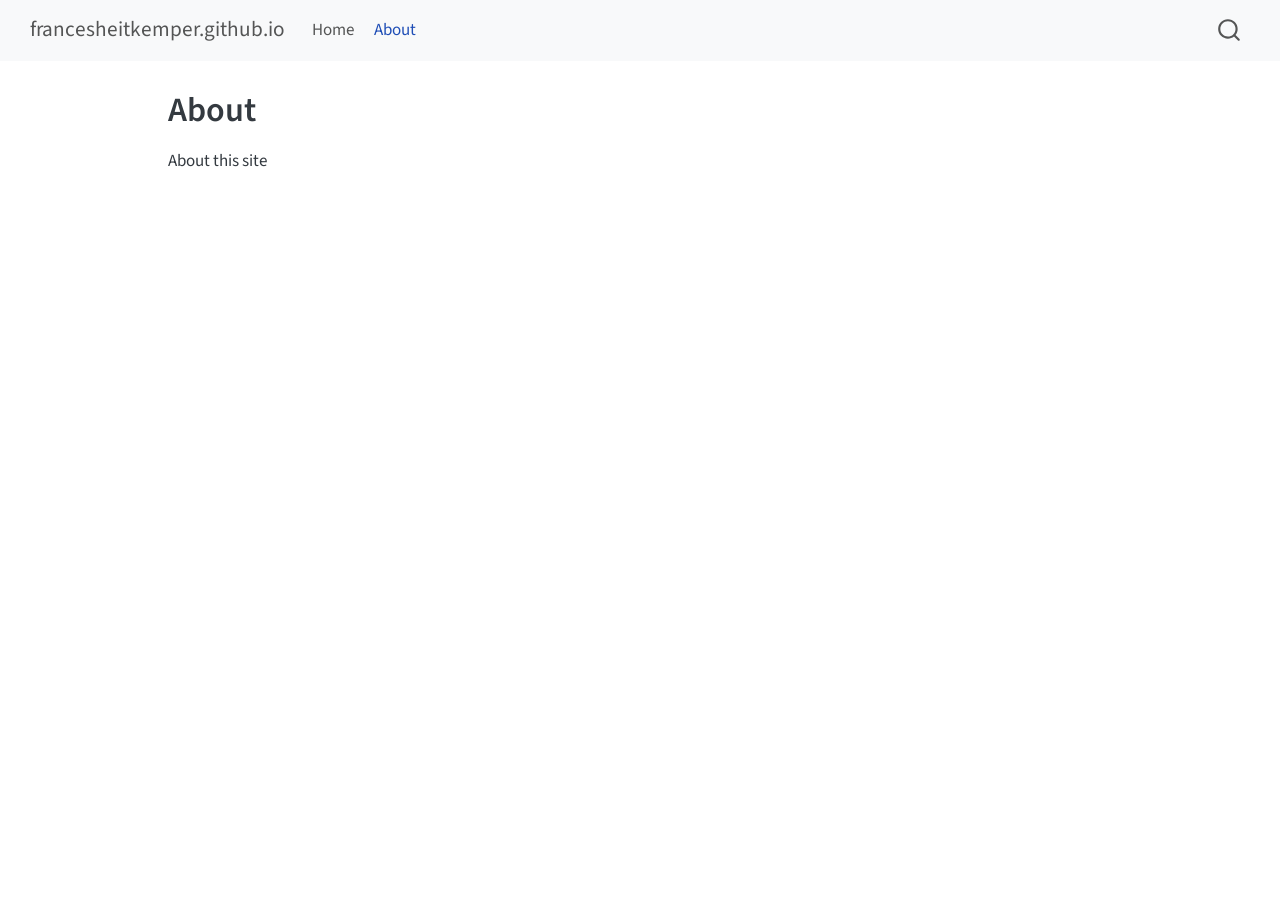
==== docs/about.html @ f27e32e4 "web files" ====
<!DOCTYPE html>
<html xmlns="http://www.w3.org/1999/xhtml" lang="en" xml:lang="en"><head>

<meta charset="utf-8">
<meta name="generator" content="quarto-1.9.38">

<meta name="viewport" content="width=device-width, initial-scale=1.0, user-scalable=yes">


<title>About – francesheitkemper.github.io</title>
<style>
/* Default styles provided by pandoc.
** See https://pandoc.org/MANUAL.html#variables-for-html for config info.
*/
code{white-space: pre-wrap;}
span.smallcaps{font-variant: small-caps;}
div.columns{display: flex; gap: min(4vw, 1.5em);}
div.column{flex: auto; overflow-x: auto;}
div.hanging-indent{margin-left: 1.5em; text-indent: -1.5em;}
ul.task-list{list-style: none;}
ul.task-list li input[type="checkbox"] {
  width: 0.8em;
  margin: 0 0.8em 0.2em -1em; /* quarto-specific, see https://github.com/quarto-dev/quarto-cli/issues/4556 */ 
  vertical-align: middle;
}
</style>


<script src="site_libs/quarto-nav/quarto-nav.js"></script>
<script src="site_libs/quarto-nav/headroom.min.js"></script>
<script src="site_libs/clipboard/clipboard.min.js"></script>
<script src="site_libs/quarto-search/autocomplete.umd.js"></script>
<script src="site_libs/quarto-search/fuse.min.js"></script>
<script src="site_libs/quarto-search/quarto-search.js"></script>
<meta name="quarto:offset" content="./">
<script src="site_libs/quarto-html/quarto.js" type="module"></script>
<script src="site_libs/quarto-html/tabsets/tabsets.js" type="module"></script>
<script src="site_libs/quarto-html/popper.min.js"></script>
<script src="site_libs/quarto-html/tippy.umd.min.js"></script>
<script src="site_libs/quarto-html/anchor.min.js"></script>
<link href="site_libs/quarto-html/tippy.css" rel="stylesheet">
<link href="site_libs/quarto-html/quarto-syntax-highlighting-15634bcf2e68342d4ad2dfa704d543f6.css" rel="stylesheet" id="quarto-text-highlighting-styles">
<script src="site_libs/bootstrap/bootstrap.min.js"></script>
<link href="site_libs/bootstrap/bootstrap-icons.css" rel="stylesheet">
<link href="site_libs/bootstrap/bootstrap-158031087360bce0ff56dc785ce39e06.min.css" rel="stylesheet" append-hash="true" id="quarto-bootstrap" data-mode="light">
<script id="quarto-search-options" type="application/json">{
  "location": "navbar",
  "copy-button": false,
  "collapse-after": 3,
  "panel-placement": "end",
  "type": "overlay",
  "limit": 50,
  "keyboard-shortcut": [
    "f",
    "/",
    "s"
  ],
  "show-item-context": false,
  "language": {
    "search-no-results-text": "No results",
    "search-matching-documents-text": "matching documents",
    "search-copy-link-title": "Copy link to search",
    "search-hide-matches-text": "Hide additional matches",
    "search-more-match-text": "more match in this document",
    "search-more-matches-text": "more matches in this document",
    "search-clear-button-title": "Clear",
    "search-text-placeholder": "",
    "search-detached-cancel-button-title": "Cancel",
    "search-submit-button-title": "Submit",
    "search-label": "Search"
  }
}</script>


<link rel="stylesheet" href="styles.css">
</head>

<body class="nav-fixed quarto-light">

<div id="quarto-search-results"></div>
  <header id="quarto-header" class="headroom fixed-top">
    <nav class="navbar navbar-expand-lg " data-bs-theme="dark">
      <div class="navbar-container container-fluid">
      <div class="navbar-brand-container mx-auto">
    <a class="navbar-brand" href="./index.html">
    <span class="navbar-title">francesheitkemper.github.io</span>
    </a>
  </div>
            <div id="quarto-search" class="" title="Search"></div>
          <button class="navbar-toggler" type="button" data-bs-toggle="collapse" data-bs-target="#navbarCollapse" aria-controls="navbarCollapse" role="menu" aria-expanded="false" aria-label="Toggle navigation" onclick="if (window.quartoToggleHeadroom) { window.quartoToggleHeadroom(); }">
  <span class="navbar-toggler-icon"></span>
</button>
          <div class="collapse navbar-collapse" id="navbarCollapse">
            <ul class="navbar-nav navbar-nav-scroll me-auto">
  <li class="nav-item">
    <a class="nav-link" href="./index.html"> 
<span class="menu-text">Home</span></a>
  </li>  
  <li class="nav-item">
    <a class="nav-link active" href="./about.html" aria-current="page"> 
<span class="menu-text">About</span></a>
  </li>  
</ul>
          </div> <!-- /navcollapse -->
            <div class="quarto-navbar-tools">
</div>
      </div> <!-- /container-fluid -->
    </nav>
</header>
<!-- content -->
<div id="quarto-content" class="quarto-container page-columns page-rows-contents page-layout-article page-navbar">
<!-- sidebar -->
<!-- margin-sidebar -->
    <div id="quarto-margin-sidebar" class="sidebar margin-sidebar zindex-bottom">
        
    </div>
<!-- main -->
<main class="content" id="quarto-document-content">

<header id="title-block-header" class="quarto-title-block default">
<div class="quarto-title">
<h1 class="title">About</h1>
</div>



<div class="quarto-title-meta">

    
  
    
  </div>
  


</header>


<p>About this site</p>



</main> <!-- /main -->
<script id="quarto-html-after-body" type="application/javascript">
  window.document.addEventListener("DOMContentLoaded", function (event) {
    const icon = "";
    const anchorJS = new window.AnchorJS();
    anchorJS.options = {
      placement: 'right',
      icon: icon
    };
    anchorJS.add('.anchored');
    const isCodeAnnotation = (el) => {
      for (const clz of el.classList) {
        if (clz.startsWith('code-annotation-')) {                     
          return true;
        }
      }
      return false;
    }
    const onCopySuccess = function(e) {
      // button target
      const button = e.trigger;
      // don't keep focus
      button.blur();
      // flash "checked"
      button.classList.add('code-copy-button-checked');
      var currentTitle = button.getAttribute("title");
      button.setAttribute("title", "Copied!");
      let tooltip;
      if (window.bootstrap) {
        button.setAttribute("data-bs-toggle", "tooltip");
        button.setAttribute("data-bs-placement", "left");
        button.setAttribute("data-bs-title", "Copied!");
        tooltip = new bootstrap.Tooltip(button, 
          { trigger: "manual", 
            customClass: "code-copy-button-tooltip",
            offset: [0, -8]});
        tooltip.show();    
      }
      setTimeout(function() {
        if (tooltip) {
          tooltip.hide();
          button.removeAttribute("data-bs-title");
          button.removeAttribute("data-bs-toggle");
          button.removeAttribute("data-bs-placement");
        }
        button.setAttribute("title", currentTitle);
        button.classList.remove('code-copy-button-checked');
      }, 1000);
      // clear code selection
      e.clearSelection();
    }
    const getTextToCopy = function(trigger) {
      const outerScaffold = trigger.parentElement.cloneNode(true);
      const codeEl = outerScaffold.querySelector('code');
      for (const childEl of codeEl.children) {
        if (isCodeAnnotation(childEl)) {
          childEl.remove();
        }
      }
      return codeEl.innerText;
    }
    const clipboard = new window.ClipboardJS('.code-copy-button:not([data-in-quarto-modal])', {
      text: getTextToCopy
    });
    clipboard.on('success', onCopySuccess);
    if (window.document.getElementById('quarto-embedded-source-code-modal')) {
      const clipboardModal = new window.ClipboardJS('.code-copy-button[data-in-quarto-modal]', {
        text: getTextToCopy,
        container: window.document.getElementById('quarto-embedded-source-code-modal')
      });
      clipboardModal.on('success', onCopySuccess);
    }
      var localhostRegex = new RegExp(/^(?:http|https):\/\/localhost\:?[0-9]*\//);
      var mailtoRegex = new RegExp(/^mailto:/);
        var filterRegex = new RegExp('/' + window.location.host + '/');
      var isInternal = (href) => {
          return filterRegex.test(href) || localhostRegex.test(href) || mailtoRegex.test(href);
      }
      // Inspect non-navigation links and adorn them if external
     var links = window.document.querySelectorAll('a[href]:not(.nav-link):not(.navbar-brand):not(.toc-action):not(.sidebar-link):not(.sidebar-item-toggle):not(.pagination-link):not(.no-external):not([aria-hidden]):not(.dropdown-item):not(.quarto-navigation-tool):not(.about-link)');
      for (var i=0; i<links.length; i++) {
        const link = links[i];
        if (!isInternal(link.href)) {
          // undo the damage that might have been done by quarto-nav.js in the case of
          // links that we want to consider external
          if (link.dataset.originalHref !== undefined) {
            link.href = link.dataset.originalHref;
          }
        }
      }
    function tippyHover(el, contentFn, onTriggerFn, onUntriggerFn) {
      const config = {
        allowHTML: true,
        maxWidth: 500,
        delay: 100,
        arrow: false,
        appendTo: function(el) {
            return el.parentElement;
        },
        interactive: true,
        interactiveBorder: 10,
        theme: 'quarto',
        placement: 'bottom-start',
      };
      if (contentFn) {
        config.content = contentFn;
      }
      if (onTriggerFn) {
        config.onTrigger = onTriggerFn;
      }
      if (onUntriggerFn) {
        config.onUntrigger = onUntriggerFn;
      }
      window.tippy(el, config); 
    }
    const noterefs = window.document.querySelectorAll('a[role="doc-noteref"]');
    for (var i=0; i<noterefs.length; i++) {
      const ref = noterefs[i];
      tippyHover(ref, function() {
        // use id or data attribute instead here
        let href = ref.getAttribute('data-footnote-href') || ref.getAttribute('href');
        try { href = new URL(href).hash; } catch {}
        const id = href.replace(/^#\/?/, "");
        const note = window.document.getElementById(id);
        if (note) {
          return note.innerHTML;
        } else {
          return "";
        }
      });
    }
    const xrefs = window.document.querySelectorAll('a.quarto-xref');
    const processXRef = (id, note) => {
      // Strip column container classes
      const stripColumnClz = (el) => {
        el.classList.remove("page-full", "page-columns");
        if (el.children) {
          for (const child of el.children) {
            stripColumnClz(child);
          }
        }
      }
      stripColumnClz(note)
      if (id === null || id.startsWith('sec-')) {
        // Special case sections, only their first couple elements
        const container = document.createElement("div");
        if (note.children && note.children.length > 2) {
          container.appendChild(note.children[0].cloneNode(true));
          for (let i = 1; i < note.children.length; i++) {
            const child = note.children[i];
            if (child.tagName === "P" && child.innerText === "") {
              continue;
            } else {
              container.appendChild(child.cloneNode(true));
              break;
            }
          }
          if (window.Quarto?.typesetMath) {
            window.Quarto.typesetMath(container);
          }
          return container.innerHTML
        } else {
          if (window.Quarto?.typesetMath) {
            window.Quarto.typesetMath(note);
          }
          return note.innerHTML;
        }
      } else {
        // Remove any anchor links if they are present
        const anchorLink = note.querySelector('a.anchorjs-link');
        if (anchorLink) {
          anchorLink.remove();
        }
        if (window.Quarto?.typesetMath) {
          window.Quarto.typesetMath(note);
        }
        if (note.classList.contains("callout")) {
          return note.outerHTML;
        } else {
          return note.innerHTML;
        }
      }
    }
    for (var i=0; i<xrefs.length; i++) {
      const xref = xrefs[i];
      tippyHover(xref, undefined, function(instance) {
        instance.disable();
        let url = xref.getAttribute('href');
        let hash = undefined; 
        if (url.startsWith('#')) {
          hash = url;
        } else {
          try { hash = new URL(url).hash; } catch {}
        }
        if (hash) {
          const id = hash.replace(/^#\/?/, "");
          const note = window.document.getElementById(id);
          if (note !== null) {
            try {
              const html = processXRef(id, note.cloneNode(true));
              instance.setContent(html);
            } finally {
              instance.enable();
              instance.show();
            }
          } else {
            // See if we can fetch this
            fetch(url.split('#')[0])
            .then(res => res.text())
            .then(html => {
              const parser = new DOMParser();
              const htmlDoc = parser.parseFromString(html, "text/html");
              const note = htmlDoc.getElementById(id);
              if (note !== null) {
                const html = processXRef(id, note);
                instance.setContent(html);
              } 
            }).finally(() => {
              instance.enable();
              instance.show();
            });
          }
        } else {
          // See if we can fetch a full url (with no hash to target)
          // This is a special case and we should probably do some content thinning / targeting
          fetch(url)
          .then(res => res.text())
          .then(html => {
            const parser = new DOMParser();
            const htmlDoc = parser.parseFromString(html, "text/html");
            const note = htmlDoc.querySelector('main.content');
            if (note !== null) {
              // This should only happen for chapter cross references
              // (since there is no id in the URL)
              // remove the first header
              if (note.children.length > 0 && note.children[0].tagName === "HEADER") {
                note.children[0].remove();
              }
              const html = processXRef(null, note);
              instance.setContent(html);
            } 
          }).finally(() => {
            instance.enable();
            instance.show();
          });
        }
      }, function(instance) {
      });
    }
        let selectedAnnoteEl;
        const selectorForAnnotation = ( cell, annotation) => {
          let cellAttr = 'data-code-cell="' + cell + '"';
          let lineAttr = 'data-code-annotation="' +  annotation + '"';
          const selector = 'span[' + cellAttr + '][' + lineAttr + ']';
          return selector;
        }
        const selectCodeLines = (annoteEl) => {
          const doc = window.document;
          const targetCell = annoteEl.getAttribute("data-target-cell");
          const targetAnnotation = annoteEl.getAttribute("data-target-annotation");
          const annoteSpan = window.document.querySelector(selectorForAnnotation(targetCell, targetAnnotation));
          const lines = annoteSpan.getAttribute("data-code-lines").split(",");
          const lineIds = lines.map((line) => {
            return targetCell + "-" + line;
          })
          let top = null;
          let height = null;
          let parent = null;
          if (lineIds.length > 0) {
              //compute the position of the single el (top and bottom and make a div)
              const el = window.document.getElementById(lineIds[0]);
              top = el.offsetTop;
              height = el.offsetHeight;
              parent = el.parentElement.parentElement;
            if (lineIds.length > 1) {
              const lastEl = window.document.getElementById(lineIds[lineIds.length - 1]);
              const bottom = lastEl.offsetTop + lastEl.offsetHeight;
              height = bottom - top;
            }
            if (top !== null && height !== null && parent !== null) {
              // cook up a div (if necessary) and position it 
              let div = window.document.getElementById("code-annotation-line-highlight");
              if (div === null) {
                div = window.document.createElement("div");
                div.setAttribute("id", "code-annotation-line-highlight");
                div.style.position = 'absolute';
                parent.appendChild(div);
              }
              div.style.top = top - 2 + "px";
              div.style.height = height + 4 + "px";
              div.style.left = 0;
              let gutterDiv = window.document.getElementById("code-annotation-line-highlight-gutter");
              if (gutterDiv === null) {
                gutterDiv = window.document.createElement("div");
                gutterDiv.setAttribute("id", "code-annotation-line-highlight-gutter");
                gutterDiv.style.position = 'absolute';
                const codeCell = window.document.getElementById(targetCell);
                const gutter = codeCell.querySelector('.code-annotation-gutter');
                gutter.appendChild(gutterDiv);
              }
              gutterDiv.style.top = top - 2 + "px";
              gutterDiv.style.height = height + 4 + "px";
            }
            selectedAnnoteEl = annoteEl;
          }
        };
        const unselectCodeLines = () => {
          const elementsIds = ["code-annotation-line-highlight", "code-annotation-line-highlight-gutter"];
          elementsIds.forEach((elId) => {
            const div = window.document.getElementById(elId);
            if (div) {
              div.remove();
            }
          });
          selectedAnnoteEl = undefined;
        };
          // Handle positioning of the toggle
      window.addEventListener(
        "resize",
        throttle(() => {
          elRect = undefined;
          if (selectedAnnoteEl) {
            selectCodeLines(selectedAnnoteEl);
          }
        }, 10)
      );
      function throttle(fn, ms) {
      let throttle = false;
      let timer;
        return (...args) => {
          if(!throttle) { // first call gets through
              fn.apply(this, args);
              throttle = true;
          } else { // all the others get throttled
              if(timer) clearTimeout(timer); // cancel #2
              timer = setTimeout(() => {
                fn.apply(this, args);
                timer = throttle = false;
              }, ms);
          }
        };
      }
        // Attach click handler to the DT
        const annoteDls = window.document.querySelectorAll('dt[data-target-cell]');
        for (const annoteDlNode of annoteDls) {
          annoteDlNode.addEventListener('click', (event) => {
            const clickedEl = event.target;
            if (clickedEl !== selectedAnnoteEl) {
              unselectCodeLines();
              const activeEl = window.document.querySelector('dt[data-target-cell].code-annotation-active');
              if (activeEl) {
                activeEl.classList.remove('code-annotation-active');
              }
              selectCodeLines(clickedEl);
              clickedEl.classList.add('code-annotation-active');
            } else {
              // Unselect the line
              unselectCodeLines();
              clickedEl.classList.remove('code-annotation-active');
            }
          });
        }
    const findCites = (el) => {
      const parentEl = el.parentElement;
      if (parentEl) {
        const cites = parentEl.dataset.cites;
        if (cites) {
          return {
            el,
            cites: cites.split(' ')
          };
        } else {
          return findCites(el.parentElement)
        }
      } else {
        return undefined;
      }
    };
    var bibliorefs = window.document.querySelectorAll('a[role="doc-biblioref"]');
    for (var i=0; i<bibliorefs.length; i++) {
      const ref = bibliorefs[i];
      const citeInfo = findCites(ref);
      if (citeInfo) {
        tippyHover(citeInfo.el, function() {
          var popup = window.document.createElement('div');
          citeInfo.cites.forEach(function(cite) {
            var citeDiv = window.document.createElement('div');
            citeDiv.classList.add('hanging-indent');
            citeDiv.classList.add('csl-entry');
            var biblioDiv = window.document.getElementById('ref-' + cite);
            if (biblioDiv) {
              citeDiv.innerHTML = biblioDiv.innerHTML;
            }
            popup.appendChild(citeDiv);
          });
          return popup.innerHTML;
        });
      }
    }
  });
  </script>
</div> <!-- /content -->




</body></html>
---- docs/site_libs/quarto-html/tippy.css ----
.tippy-box[data-animation=fade][data-state=hidden]{opacity:0}[data-tippy-root]{max-width:calc(100vw - 10px)}.tippy-box{position:relative;background-color:#333;color:#fff;border-radius:4px;font-size:14px;line-height:1.4;white-space:normal;outline:0;transition-property:transform,visibility,opacity}.tippy-box[data-placement^=top]>.tippy-arrow{bottom:0}.tippy-box[data-placement^=top]>.tippy-arrow:before{bottom:-7px;left:0;border-width:8px 8px 0;border-top-color:initial;transform-origin:center top}.tippy-box[data-placement^=bottom]>.tippy-arrow{top:0}.tippy-box[data-placement^=bottom]>.tippy-arrow:before{top:-7px;left:0;border-width:0 8px 8px;border-bottom-color:initial;transform-origin:center bottom}.tippy-box[data-placement^=left]>.tippy-arrow{right:0}.tippy-box[data-placement^=left]>.tippy-arrow:before{border-width:8px 0 8px 8px;border-left-color:initial;right:-7px;transform-origin:center left}.tippy-box[data-placement^=right]>.tippy-arrow{left:0}.tippy-box[data-placement^=right]>.tippy-arrow:before{left:-7px;border-width:8px 8px 8px 0;border-right-color:initial;transform-origin:center right}.tippy-box[data-inertia][data-state=visible]{transition-timing-function:cubic-bezier(.54,1.5,.38,1.11)}.tippy-arrow{width:16px;height:16px;color:#333}.tippy-arrow:before{content:"";position:absolute;border-color:transparent;border-style:solid}.tippy-content{position:relative;padding:5px 9px;z-index:1}
---- docs/site_libs/quarto-html/quarto-syntax-highlighting-15634bcf2e68342d4ad2dfa704d543f6.css ----
/* quarto syntax highlight colors */
:root {
  --quarto-hl-ot-color: #003B4F;
  --quarto-hl-at-color: #657422;
  --quarto-hl-ss-color: #20794D;
  --quarto-hl-an-color: #5E5E5E;
  --quarto-hl-fu-color: #4758AB;
  --quarto-hl-st-color: #20794D;
  --quarto-hl-cf-color: #003B4F;
  --quarto-hl-op-color: #5E5E5E;
  --quarto-hl-er-color: #AD0000;
  --quarto-hl-bn-color: #AD0000;
  --quarto-hl-al-color: #AD0000;
  --quarto-hl-va-color: #111111;
  --quarto-hl-bu-color: inherit;
  --quarto-hl-ex-color: inherit;
  --quarto-hl-pp-color: #AD0000;
  --quarto-hl-in-color: #5E5E5E;
  --quarto-hl-vs-color: #20794D;
  --quarto-hl-wa-color: #5E5E5E;
  --quarto-hl-do-color: #5E5E5E;
  --quarto-hl-im-color: #00769E;
  --quarto-hl-ch-color: #20794D;
  --quarto-hl-dt-color: #AD0000;
  --quarto-hl-fl-color: #AD0000;
  --quarto-hl-co-color: #5E5E5E;
  --quarto-hl-cv-color: #5E5E5E;
  --quarto-hl-cn-color: #8f5902;
  --quarto-hl-sc-color: #5E5E5E;
  --quarto-hl-dv-color: #AD0000;
  --quarto-hl-kw-color: #003B4F;
}

/* other quarto variables */
:root {
  --quarto-font-monospace: SFMono-Regular, Menlo, Monaco, Consolas, "Liberation Mono", "Courier New", monospace;
}

/* syntax highlight based on Pandoc's rules */
pre > code.sourceCode > span {
  color: #003B4F;
}

code.sourceCode > span {
  color: #003B4F;
}

div.sourceCode,
div.sourceCode pre.sourceCode {
  color: #003B4F;
}

/* Normal */
code span {
  color: #003B4F;
}

/* Alert */
code span.al {
  color: #AD0000;
  font-style: inherit;
}

/* Annotation */
code span.an {
  color: #5E5E5E;
  font-style: inherit;
}

/* Attribute */
code span.at {
  color: #657422;
  font-style: inherit;
}

/* BaseN */
code span.bn {
  color: #AD0000;
  font-style: inherit;
}

/* BuiltIn */
code span.bu {
  font-style: inherit;
}

/* ControlFlow */
code span.cf {
  color: #003B4F;
  font-weight: bold;
  font-style: inherit;
}

/* Char */
code span.ch {
  color: #20794D;
  font-style: inherit;
}

/* Constant */
code span.cn {
  color: #8f5902;
  font-style: inherit;
}

/* Comment */
code span.co {
  color: #5E5E5E;
  font-style: inherit;
}

/* CommentVar */
code span.cv {
  color: #5E5E5E;
  font-style: italic;
}

/* Documentation */
code span.do {
  color: #5E5E5E;
  font-style: italic;
}

/* DataType */
code span.dt {
  color: #AD0000;
  font-style: inherit;
}

/* DecVal */
code span.dv {
  color: #AD0000;
  font-style: inherit;
}

/* Error */
code span.er {
  color: #AD0000;
  font-style: inherit;
}

/* Extension */
code span.ex {
  font-style: inherit;
}

/* Float */
code span.fl {
  color: #AD0000;
  font-style: inherit;
}

/* Function */
code span.fu {
  color: #4758AB;
  font-style: inherit;
}

/* Import */
code span.im {
  color: #00769E;
  font-style: inherit;
}

/* Information */
code span.in {
  color: #5E5E5E;
  font-style: inherit;
}

/* Keyword */
code span.kw {
  color: #003B4F;
  font-weight: bold;
  font-style: inherit;
}

/* Operator */
code span.op {
  color: #5E5E5E;
  font-style: inherit;
}

/* Other */
code span.ot {
  color: #003B4F;
  font-style: inherit;
}

/* Preprocessor */
code span.pp {
  color: #AD0000;
  font-style: inherit;
}

/* SpecialChar */
code span.sc {
  color: #5E5E5E;
  font-style: inherit;
}

/* SpecialString */
code span.ss {
  color: #20794D;
  font-style: inherit;
}

/* String */
code span.st {
  color: #20794D;
  font-style: inherit;
}

/* Variable */
code span.va {
  color: #111111;
  font-style: inherit;
}

/* VerbatimString */
code span.vs {
  color: #20794D;
  font-style: inherit;
}

/* Warning */
code span.wa {
  color: #5E5E5E;
  font-style: italic;
}

.prevent-inlining {
  content: "</";
}

/*# sourceMappingURL=f23921c56f73e400b49028c9186a1aa0.css.map */
---- docs/styles.css ----
/* css styles */
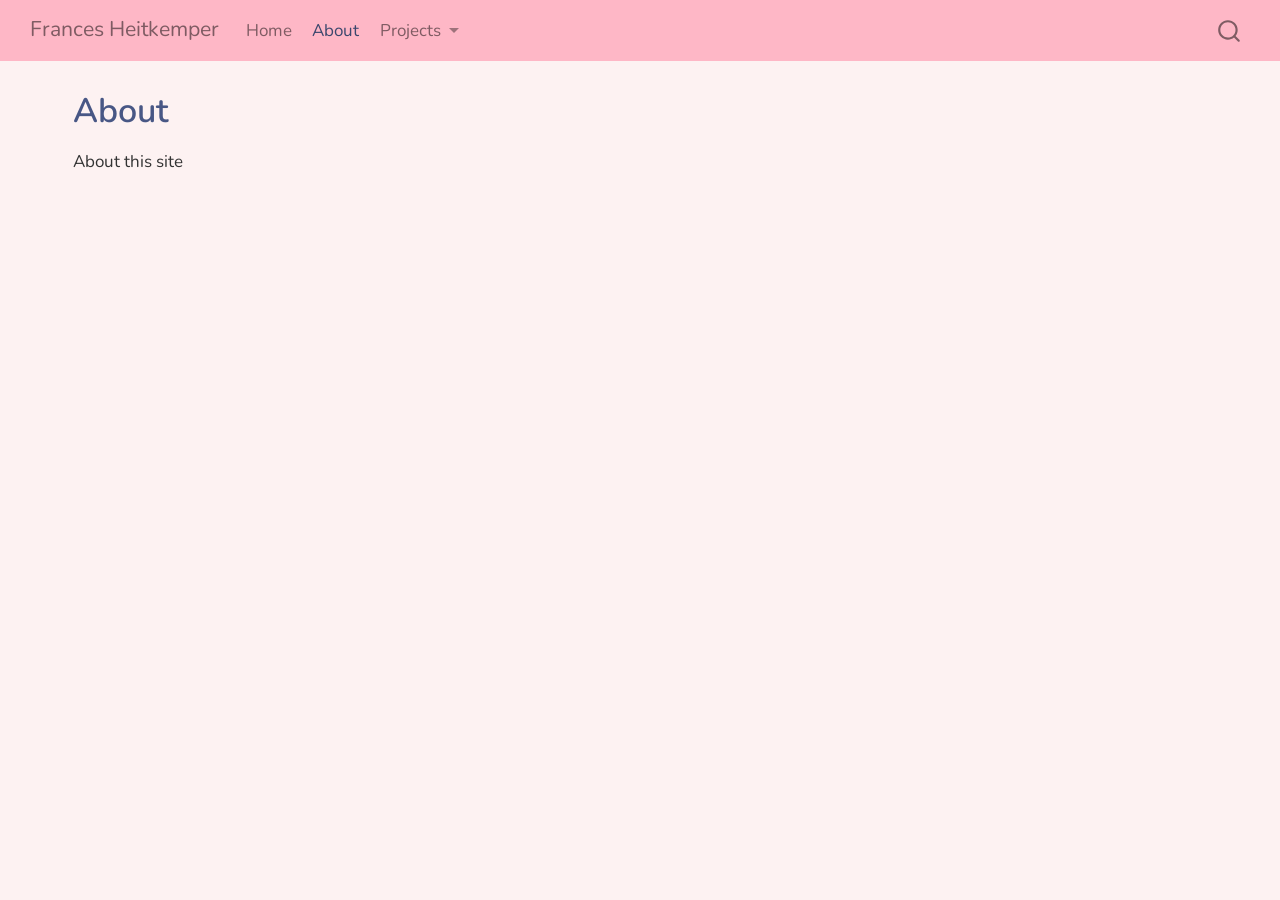
==== commit 550378aa: "add links" ====
--- a/docs/about.html
+++ b/docs/about.html
@@ -7,7 +7,7 @@
 <meta name="viewport" content="width=device-width, initial-scale=1.0, user-scalable=yes">
 
 
-<title>About – francesheitkemper.github.io</title>
+<title>About – Frances Heitkemper</title>
 <style>
 /* Default styles provided by pandoc.
 ** See https://pandoc.org/MANUAL.html#variables-for-html for config info.
@@ -42,7 +42,7 @@
 <link href="site_libs/quarto-html/quarto-syntax-highlighting-15634bcf2e68342d4ad2dfa704d543f6.css" rel="stylesheet" id="quarto-text-highlighting-styles">
 <script src="site_libs/bootstrap/bootstrap.min.js"></script>
 <link href="site_libs/bootstrap/bootstrap-icons.css" rel="stylesheet">
-<link href="site_libs/bootstrap/bootstrap-158031087360bce0ff56dc785ce39e06.min.css" rel="stylesheet" append-hash="true" id="quarto-bootstrap" data-mode="light">
+<link href="site_libs/bootstrap/bootstrap-474c8d9c75aa0474af5fa2aed9c7ac6d.min.css" rel="stylesheet" append-hash="true" id="quarto-bootstrap" data-mode="light">
 <script id="quarto-search-options" type="application/json">{
   "location": "navbar",
   "copy-button": false,
@@ -72,7 +72,6 @@
 }</script>
 
 
-<link rel="stylesheet" href="styles.css">
 </head>
 
 <body class="nav-fixed quarto-light">
@@ -83,7 +82,7 @@
       <div class="navbar-container container-fluid">
       <div class="navbar-brand-container mx-auto">
     <a class="navbar-brand" href="./index.html">
-    <span class="navbar-title">francesheitkemper.github.io</span>
+    <span class="navbar-title">Frances Heitkemper</span>
     </a>
   </div>
             <div id="quarto-search" class="" title="Search"></div>
@@ -100,6 +99,25 @@
     <a class="nav-link active" href="./about.html" aria-current="page"> 
 <span class="menu-text">About</span></a>
   </li>  
+  <li class="nav-item dropdown ">
+    <a class="nav-link dropdown-toggle" href="#" id="nav-menu-projects" role="link" data-bs-toggle="dropdown" aria-expanded="false">
+ <span class="menu-text">Projects</span>
+    </a>
+    <ul class="dropdown-menu" aria-labelledby="nav-menu-projects">    
+        <li>
+    <a class="dropdown-item" href="./UKBabyNames.html">
+ <span class="dropdown-text">UK Baby Names</span></a>
+  </li>  
+        <li>
+    <a class="dropdown-item" href="./Parenting.html">
+ <span class="dropdown-text">Parenting</span></a>
+  </li>  
+        <li>
+    <a class="dropdown-item" href="https://hardin47.github.io/biwt/articles/biwt.html">
+ <span class="dropdown-text">R Package ‘biwt’</span></a>
+  </li>  
+    </ul>
+  </li>
 </ul>
           </div> <!-- /navcollapse -->
             <div class="quarto-navbar-tools">
@@ -108,14 +126,14 @@
     </nav>
 </header>
 <!-- content -->
-<div id="quarto-content" class="quarto-container page-columns page-rows-contents page-layout-article page-navbar">
+<div id="quarto-content" class="quarto-container page-columns page-rows-contents page-layout-full page-navbar">
 <!-- sidebar -->
 <!-- margin-sidebar -->
     <div id="quarto-margin-sidebar" class="sidebar margin-sidebar zindex-bottom">
         
     </div>
 <!-- main -->
-<main class="content" id="quarto-document-content">
+<main class="content column-page" id="quarto-document-content">
 
 <header id="title-block-header" class="quarto-title-block default">
 <div class="quarto-title">
@@ -124,7 +142,7 @@
 
 
 
-<div class="quarto-title-meta">
+<div class="quarto-title-meta column-page">
 
     
   
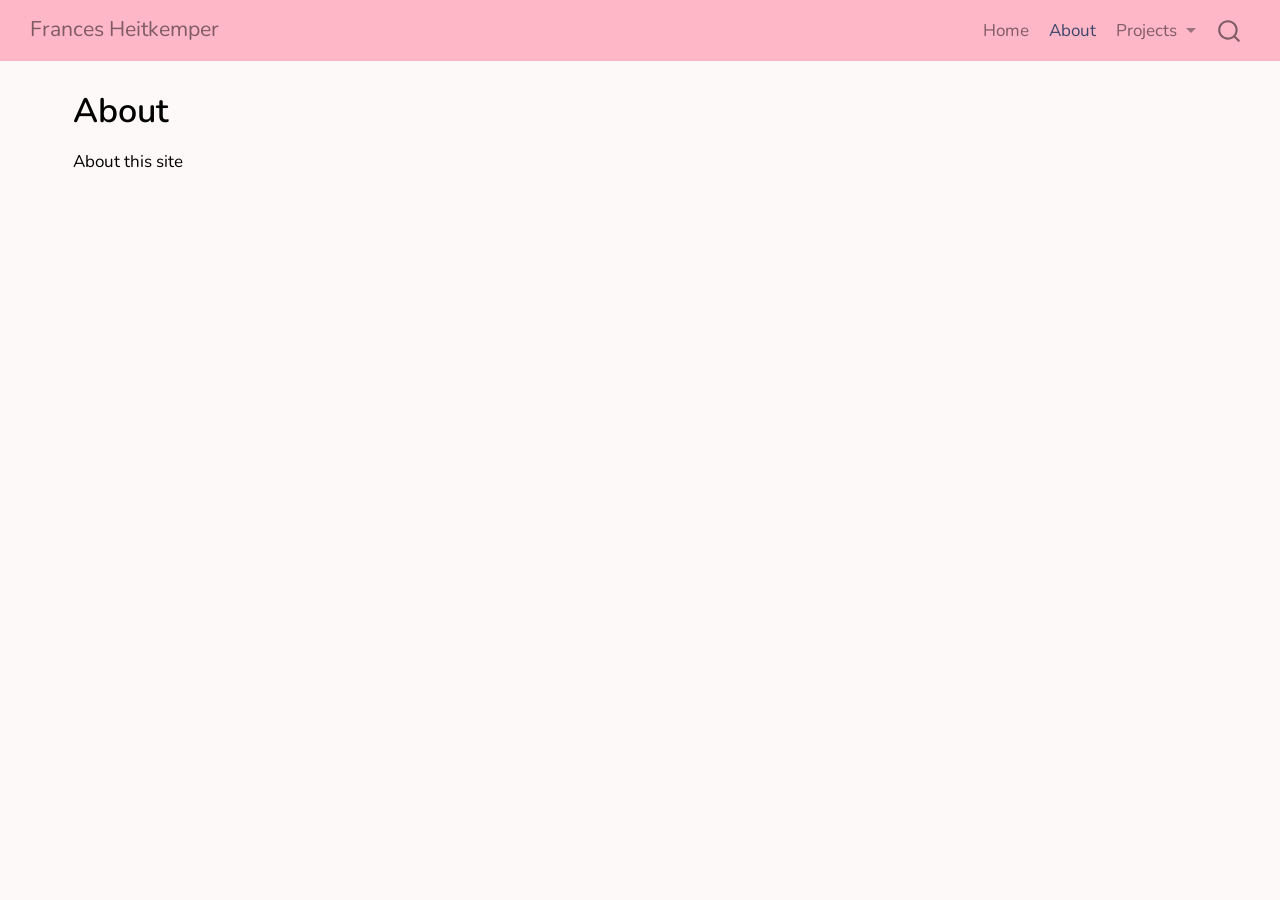
==== commit a30d02d8: "change color" ====
--- a/docs/about.html
+++ b/docs/about.html
@@ -42,7 +42,7 @@
 <link href="site_libs/quarto-html/quarto-syntax-highlighting-15634bcf2e68342d4ad2dfa704d543f6.css" rel="stylesheet" id="quarto-text-highlighting-styles">
 <script src="site_libs/bootstrap/bootstrap.min.js"></script>
 <link href="site_libs/bootstrap/bootstrap-icons.css" rel="stylesheet">
-<link href="site_libs/bootstrap/bootstrap-474c8d9c75aa0474af5fa2aed9c7ac6d.min.css" rel="stylesheet" append-hash="true" id="quarto-bootstrap" data-mode="light">
+<link href="site_libs/bootstrap/bootstrap-309fa474c99becacc07a6c018f425546.min.css" rel="stylesheet" append-hash="true" id="quarto-bootstrap" data-mode="light">
 <script id="quarto-search-options" type="application/json">{
   "location": "navbar",
   "copy-button": false,
@@ -90,7 +90,7 @@
   <span class="navbar-toggler-icon"></span>
 </button>
           <div class="collapse navbar-collapse" id="navbarCollapse">
-            <ul class="navbar-nav navbar-nav-scroll me-auto">
+            <ul class="navbar-nav navbar-nav-scroll ms-auto">
   <li class="nav-item">
     <a class="nav-link" href="./index.html"> 
 <span class="menu-text">Home</span></a>
@@ -103,14 +103,14 @@
     <a class="nav-link dropdown-toggle" href="#" id="nav-menu-projects" role="link" data-bs-toggle="dropdown" aria-expanded="false">
  <span class="menu-text">Projects</span>
     </a>
-    <ul class="dropdown-menu" aria-labelledby="nav-menu-projects">    
+    <ul class="dropdown-menu dropdown-menu-end" aria-labelledby="nav-menu-projects">    
         <li>
     <a class="dropdown-item" href="./UKBabyNames.html">
  <span class="dropdown-text">UK Baby Names</span></a>
   </li>  
         <li>
     <a class="dropdown-item" href="./Parenting.html">
- <span class="dropdown-text">Parenting</span></a>
+ <span class="dropdown-text">European Parenting Leave Policies</span></a>
   </li>  
         <li>
     <a class="dropdown-item" href="https://hardin47.github.io/biwt/articles/biwt.html">
